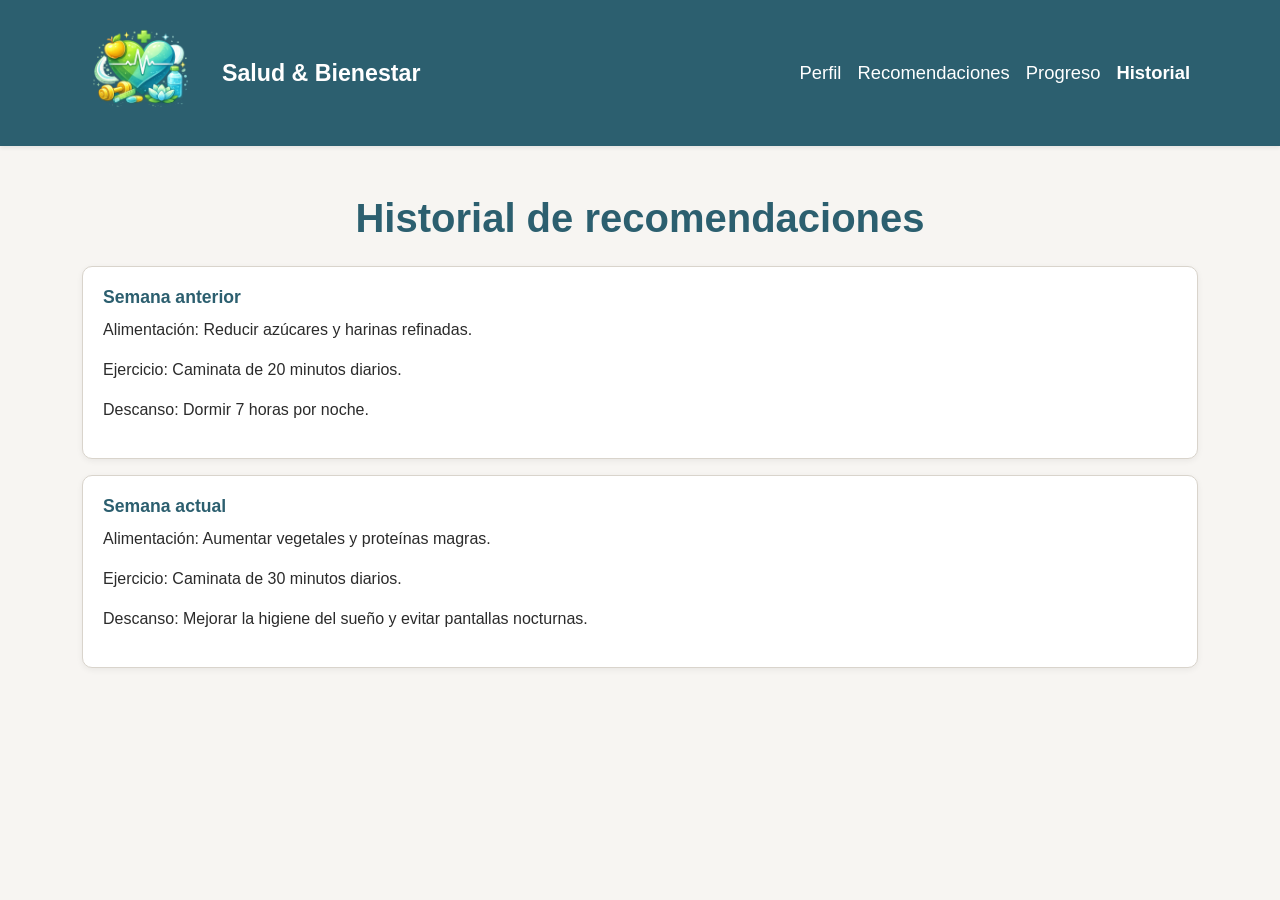
==== Proyecto/frontend/pages/historial.html @ 2cefb423 "Add files via upload Subir frontend" ====
<!DOCTYPE html>
<html lang="es">
<head>
  <meta charset="UTF-8">
  <meta name="viewport" content="width=device-width, initial-scale=1.0">
  <title>Historial</title>

  <link href="https://cdn.jsdelivr.net/npm/bootstrap@5.3.3/dist/css/bootstrap.min.css" rel="stylesheet">
  <link href="../css/styles.css" rel="stylesheet">
  <link href="../css/components.css" rel="stylesheet">
</head>
<body>

  <nav class="navbar navbar-expand-lg navbar-personalizada shadow-sm">
  <div class="container">

    <a class="navbar-brand fw-bold text-white d-flex align-items-center" href="../index.html">
      <img src="../assets/img/salud.png"
           alt="Logo Salud y Bienestar"
           class="logo-navbar">
      <span class="ms-2">Salud &amp; Bienestar</span>
    </a>

    <button class="navbar-toggler"
            type="button"
            data-bs-toggle="collapse"
            data-bs-target="#menuPrincipal">
      <span class="navbar-toggler-icon"></span>
    </button>

    <div class="collapse navbar-collapse" id="menuPrincipal">
      <ul class="navbar-nav ms-auto">
        <li class="nav-item">
          <a class="nav-link" href="perfil.html">Perfil</a>
        </li>

        <li class="nav-item">
          <a class="nav-link" href="recomendaciones.html">Recomendaciones</a>
        </li>

        <li class="nav-item">
          <a class="nav-link" href="progreso.html">Progreso</a>
        </li>

        <li class="nav-item">
          <a class="nav-link active" href="historial.html">Historial</a>
        </li>
      </ul>
    </div>

  </div>
</nav>

  <main class="container py-5">
    <h1 class="text-center mb-4">Historial de recomendaciones</h1>

    <div class="tarjeta-info" id="historialAnterior">
      <h3 class="titulo-tarjeta">Semana anterior</h3>
    </div>

    <div class="tarjeta-info" id="historialActual">
      <h3 class="titulo-tarjeta">Semana actual</h3>
    </div>
  </main>

  <script src="https://cdn.jsdelivr.net/npm/bootstrap@5.3.3/dist/js/bootstrap.bundle.min.js"></script>
  <script src="../js/services/api.js"></script>
  <script src="../js/pages/historial.js"></script>
</body>
</html>
---- Proyecto/frontend/css/styles.css ----
:root {
  --color-primario: #2C5F6F;
  --color-secundario: #E8875A;
  --color-fondo: #F7F5F2;
  --color-texto: #2B2B2B;
  --color-exito: #6B9B7C;
  --color-borde: #D9D4CC;

  --fuente-principal: 'Segoe UI', Arial, sans-serif;
  --radio-borde: 10px;
}

/* Reset básico */
body {
  background-color: var(--color-fondo);
  color: var(--color-texto);
  font-family: var(--fuente-principal);
}

/*Barra de navegacion*/
.navbar-personalizada{
    background-color: var(--color-primario) !important;
    min-height: 76px;
    padding: 8px 0;
}

.logo-navbar{
    height: 120px;
    width: 120px;
    object-fit: cover;
    object-position: center;
    border-radius: 8px;
}

.navbar-personalizada .navbar-brand{
    display:flex;
    align-items:center;
    gap:12px;
    font-size:1.45rem;
    font-weight:700;
}

.navbar-personalizada .nav-link {
  color: #fff !important;
  font-size: 1.15rem;      
  font-weight: 500;       
  padding: 0.55rem 0.9rem;
  transition: all 0.3s ease;
}

.navbar-personalizada .nav-link:hover {
  color: #E8875A !important;
  transform: translateY(-1px);
}

.navbar-personalizada .nav-link.active {
  font-weight: 700;
}

/* Botones propios */
.btn-principal {
  background-color: var(--color-primario);
  color: #ffffff;
  border: none;
  border-radius: var(--radio-borde);
  padding: 10px 24px;
}

.btn-principal:hover {
  background-color: #234a56;
  color: #ffffff;
}

.btn-secundario {
  background-color: var(--color-secundario);
  color: #ffffff;
  border: none;
  border-radius: var(--radio-borde);
  padding: 10px 24px;
}

.btn-secundario:hover {
  background-color: #d1723f;
  color: #ffffff;
}

/* Títulos */
h1, h2, h3 {
  color: var(--color-primario);
  font-weight: 700;
}

/* Enlaces */
a {
  color: var(--color-primario);
}

a:hover {
  color: var(--color-secundario);
}
---- Proyecto/frontend/css/components.css ----
/* Tarjeta base para recomendaciones y historial */
.tarjeta-info {
  background-color: #ffffff;
  border: 1px solid var(--color-borde);
  border-radius: var(--radio-borde);
  padding: 20px;
  margin-bottom: 16px;
  box-shadow: 0 2px 6px rgba(0, 0, 0, 0.06);
}

.tarjeta-info:hover {
  box-shadow: 0 4px 10px rgba(0, 0, 0, 0.10);
}

/* Encabezado de cada tarjeta */
.tarjeta-info .titulo-tarjeta {
  color: var(--color-primario);
  font-size: 1.1rem;
  font-weight: 600;
  margin-bottom: 10px;
}

/* Badge para condiciones médicas */
.badge-condicion {
  background-color: var(--color-secundario);
  color: #ffffff;
  padding: 5px 12px;
  border-radius: 20px;
  font-size: 0.85rem;
  margin-right: 6px;
}

/* Badge de estado */
.badge-exito {
  background-color: var(--color-exito);
  color: #ffffff;
  padding: 5px 12px;
  border-radius: 20px;
  font-size: 0.85rem;
}

/* Contenedor de formularios */
.contenedor-formulario {
  background-color: #ffffff;
  border-radius: var(--radio-borde);
  padding: 30px;
  box-shadow: 0 2px 8px rgba(0, 0, 0, 0.08);
  max-width: 700px;
  margin: 40px auto;
}
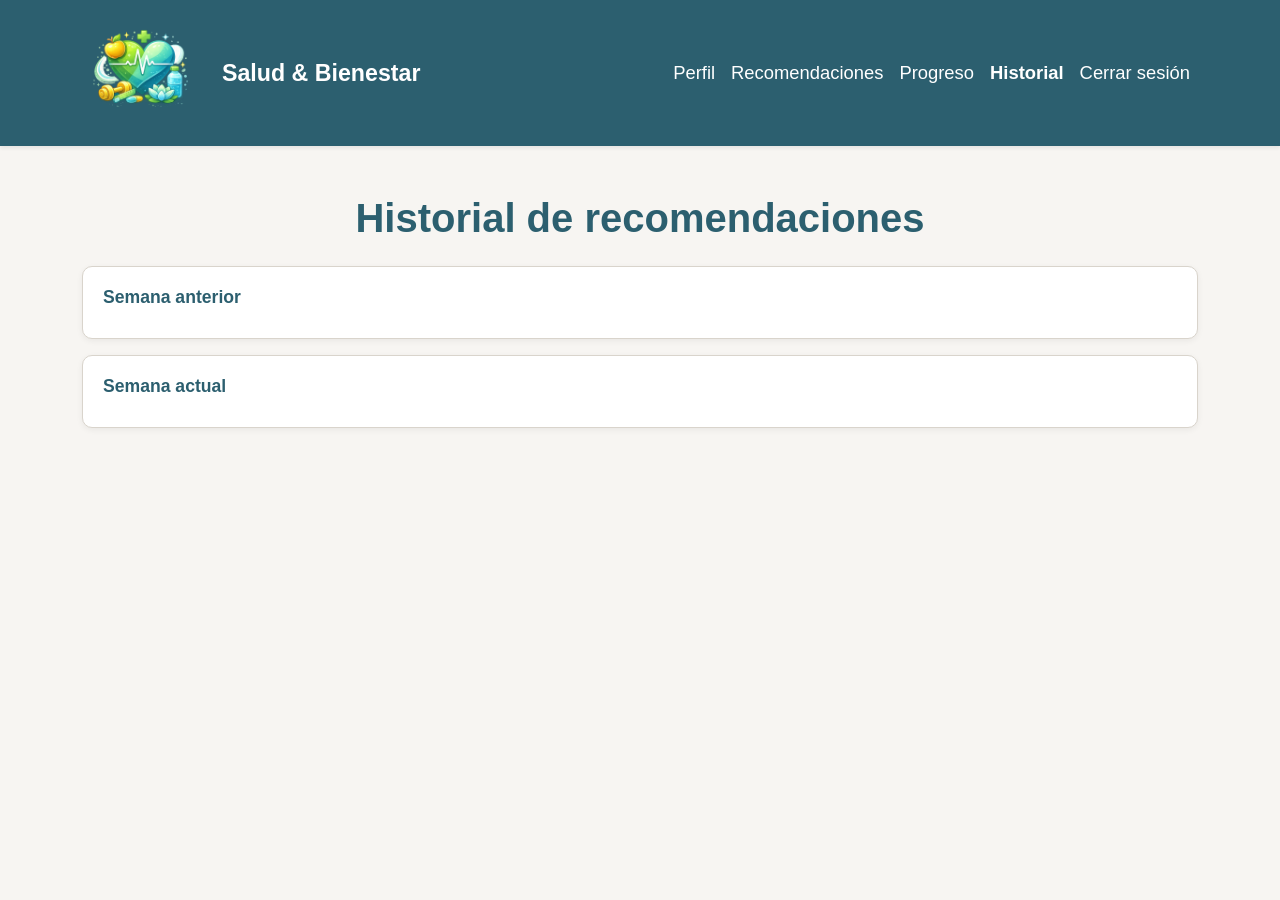
==== commit 760e3894: "Persona 2, backend integrado con frontend, creacion de login y ajuste de pagina principal" ====
--- a/Proyecto/frontend/pages/historial.html
+++ b/Proyecto/frontend/pages/historial.html
@@ -45,6 +45,16 @@
         <li class="nav-item">
           <a class="nav-link active" href="historial.html">Historial</a>
         </li>
+
+        <li class="nav-item">
+          <button
+            type="button"
+            id="btnCerrarSesion"
+            class="btn btn-link nav-link border-0"
+          >
+            Cerrar sesión
+          </button>
+        </li>
       </ul>
     </div>
 
@@ -65,6 +75,9 @@
 
   <script src="https://cdn.jsdelivr.net/npm/bootstrap@5.3.3/dist/js/bootstrap.bundle.min.js"></script>
   <script src="../js/services/api.js"></script>
+  <script src="../js/utils/notificaciones.js"></script>
   <script src="../js/pages/historial.js"></script>
+  <script src="../js/services/sesion.js"></script>
+  <script src="../js/services/usuario.js"></script>
 </body>
 </html>
--- a/Proyecto/frontend/css/components.css
+++ b/Proyecto/frontend/css/components.css
@@ -47,4 +47,229 @@
   box-shadow: 0 2px 8px rgba(0, 0, 0, 0.08);
   max-width: 700px;
   margin: 40px auto;
+}
+
+/* Pantalla para inicio de sesión y registro */
+.pantalla-acceso {
+  min-height: calc(100vh - 76px);
+  display: flex;
+  align-items: center;
+  padding: 40px 0;
+}
+
+/* Variante más angosta del contenedor de formularios */
+.contenedor-acceso {
+  max-width: 480px;
+}
+
+/* Logo dentro del formulario */
+.logo-acceso {
+  width: 90px;
+  height: 90px;
+  object-fit: cover;
+  border-radius: 12px;
+}
+
+/* Ajustes de campos */
+.contenedor-acceso .form-control {
+  min-height: 48px;
+  border-radius: var(--radio-borde);
+}
+
+/* Botón de ancho completo */
+.contenedor-acceso .btn-principal {
+  width: 100%;
+}
+
+/* Texto inferior del formulario */
+.enlace-acceso {
+  text-align: center;
+  margin-top: 20px;
+  margin-bottom: 0;
+}
+
+/* Contenedor general de notificaciones */
+.contenedor-notificaciones {
+  position: fixed;
+  top: 20px;
+  right: 20px;
+  z-index: 3000;
+  width: min(380px, calc(100vw - 40px));
+  display: flex;
+  flex-direction: column;
+  gap: 12px;
+}
+
+/* Notificación base */
+.notificacion {
+  position: relative;
+  display: grid;
+  grid-template-columns: 42px 1fr 28px;
+  align-items: center;
+  gap: 12px;
+
+  background-color: #ffffff;
+  border: 1px solid var(--color-borde);
+  border-left: 5px solid var(--color-primario);
+  border-radius: var(--radio-borde);
+  padding: 14px 14px 18px;
+
+  box-shadow: 0 8px 24px rgba(0, 0, 0, 0.14);
+
+  opacity: 0;
+  transform: translateX(30px);
+  transition:
+    opacity 0.3s ease,
+    transform 0.3s ease;
+  overflow: hidden;
+}
+
+/* Animación de entrada */
+.notificacion-visible {
+  opacity: 1;
+  transform: translateX(0);
+}
+
+/* Animación de salida */
+.notificacion-salida {
+  opacity: 0;
+  transform: translateX(30px);
+}
+
+/* Icono */
+.notificacion-icono {
+  width: 38px;
+  height: 38px;
+  border-radius: 50%;
+  display: flex;
+  align-items: center;
+  justify-content: center;
+
+  color: #ffffff;
+  font-weight: 700;
+  font-size: 1.1rem;
+}
+
+/* Mensaje */
+.notificacion-mensaje {
+  margin: 0;
+  line-height: 1.35;
+  color: var(--color-texto);
+}
+
+/* Botón cerrar */
+.notificacion-cerrar {
+  border: none;
+  background: transparent;
+  color: #666666;
+  font-size: 1.4rem;
+  line-height: 1;
+  cursor: pointer;
+  padding: 0;
+}
+
+.notificacion-cerrar:hover {
+  color: var(--color-texto);
+}
+
+/* Barra inferior de duración */
+.notificacion-progreso {
+  position: absolute;
+  left: 0;
+  bottom: 0;
+  height: 4px;
+  width: 100%;
+  transform-origin: left;
+  animation-name: reducir-notificacion;
+  animation-timing-function: linear;
+  animation-fill-mode: forwards;
+}
+
+/* Variantes */
+.notificacion-success {
+  border-left-color: var(--color-exito);
+}
+
+.notificacion-success .notificacion-icono,
+.notificacion-success .notificacion-progreso {
+  background-color: var(--color-exito);
+}
+
+.notificacion-danger {
+  border-left-color: #b94a48;
+}
+
+.notificacion-danger .notificacion-icono,
+.notificacion-danger .notificacion-progreso {
+  background-color: #b94a48;
+}
+
+.notificacion-warning {
+  border-left-color: var(--color-secundario);
+}
+
+.notificacion-warning .notificacion-icono,
+.notificacion-warning .notificacion-progreso {
+  background-color: var(--color-secundario);
+}
+
+.notificacion-info {
+  border-left-color: var(--color-primario);
+}
+
+.notificacion-info .notificacion-icono,
+.notificacion-info .notificacion-progreso {
+  background-color: var(--color-primario);
+}
+
+@keyframes reducir-notificacion {
+  from {
+    transform: scaleX(1);
+  }
+
+  to {
+    transform: scaleX(0);
+  }
+}
+
+/* Adaptación para móviles */
+@media (max-width: 576px) {
+  .contenedor-notificaciones {
+    top: 12px;
+    right: 12px;
+    left: 12px;
+    width: auto;
+  }
+}
+
+/* ===========================
+   Footer
+=========================== */
+
+.footer-personalizado {
+  background-color: #ffffff;
+  color: var(--color-texto);
+  padding: 25px 0;
+}
+
+.footer-personalizado hr {
+  margin-bottom: 25px;
+  border-color: rgba(0,0,0,0.12);
+}
+
+.footer-personalizado small {
+  color: #6c757d;
+}
+
+.footer-personalizado strong {
+  color: var(--color-primario);
+}
+.card-inicio .card-body{
+    padding:2rem 1.5rem;
+}
+
+.card-inicio .card-title{
+    white-space:nowrap;
+    font-size:1rem;
+    font-weight:700;
 }
